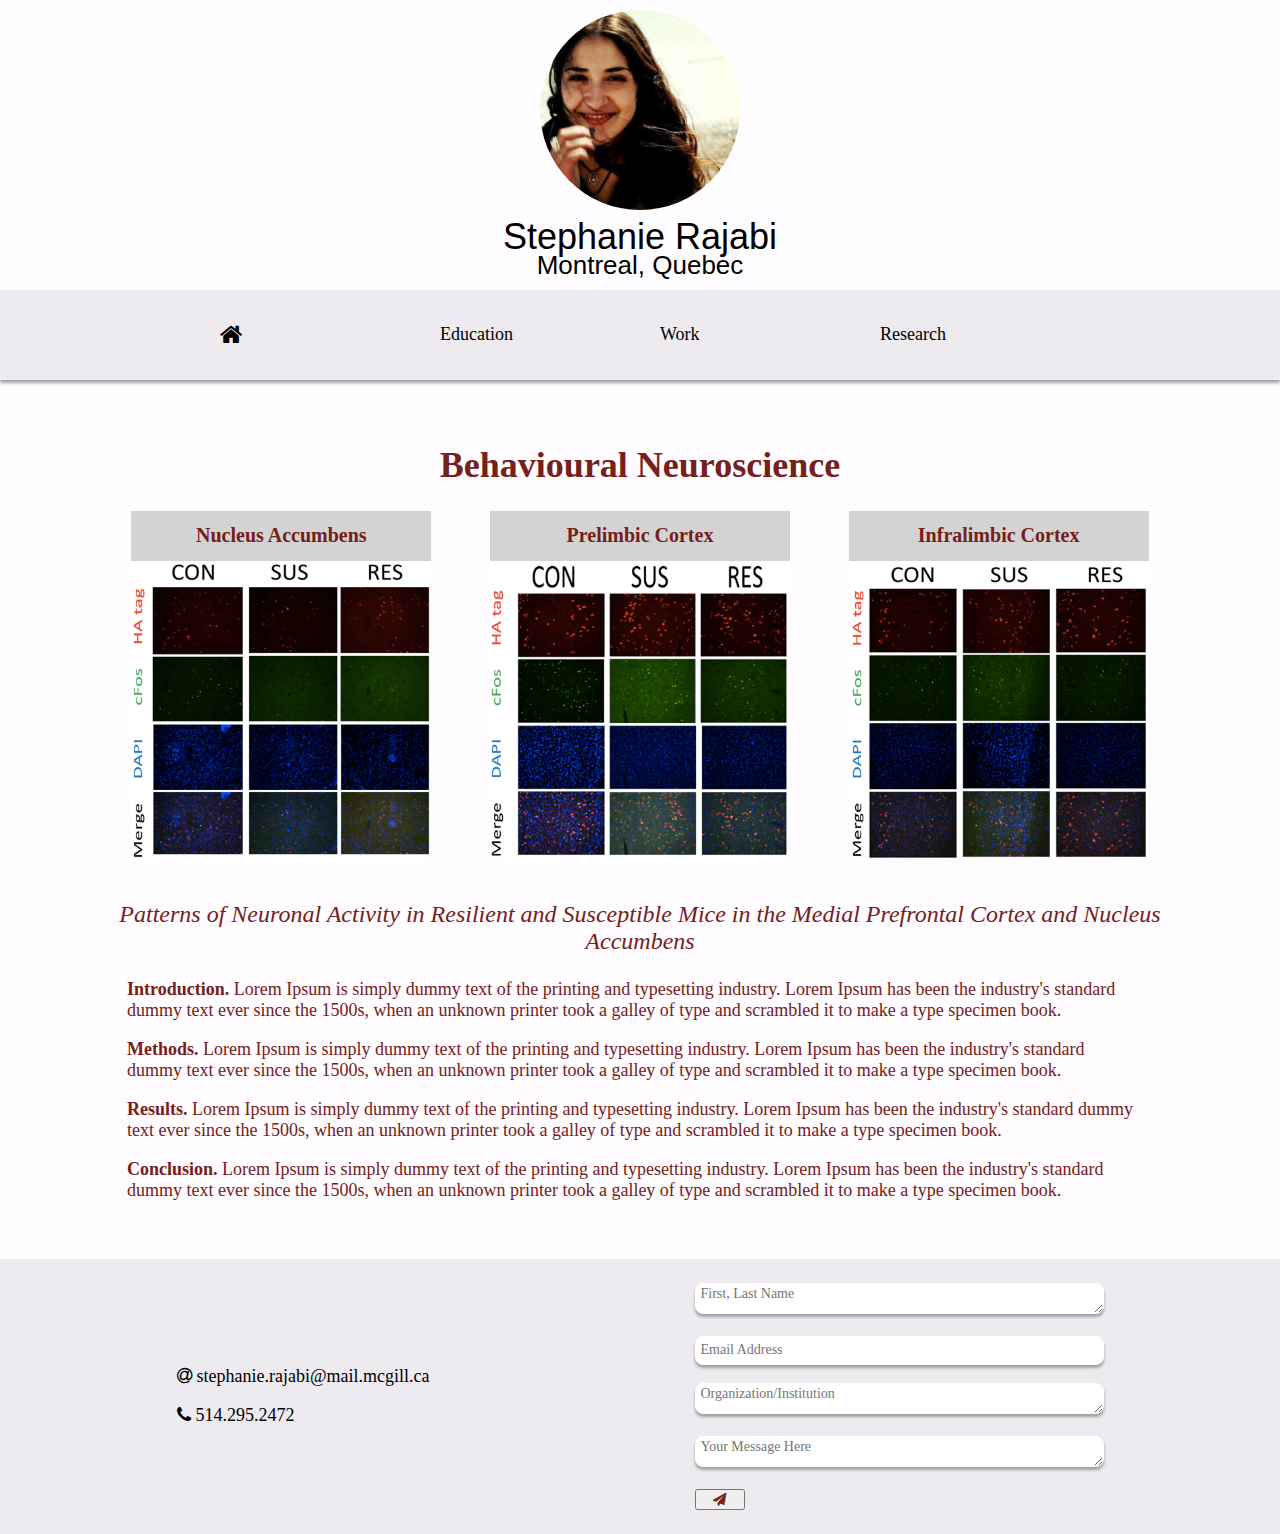
==== behaviouralneuro.html @ 5ffd1d7e "first commit" ====
<!DOCTYPE html>
<html lang="en">

<head>
  <title>Behavioural Neuroscience Research</title>

  <meta charset="utf-8">
	<meta name="author" content="Stephanie Rajabi">
	<meta name="description" content="Stephanie Rajabi, CV">
	<meta name="keywords" content="Stephanie Rajabi, Cirriculum Vitae, Resume, Work, Research, Education">
  <meta name="viewport" content="width=device-width, initial-scale=1">

  <link rel="stylesheet" type="text/css" href="https://maxcdn.bootstrapcdn.com/font-awesome/4.7.0/css/font-awesome.css">
  <link href="./css/style.css" type="text/css" rel="stylesheet">
</head>

<body>

  <header>
    <div class="profile-picture">
    <img src="images/profile-pic.jpg">
  </div>

  <div class="header-info">
    <h1>Stephanie Rajabi</h1>
    <h2>Montreal, Quebec</h2>
  </div>

    <nav id="navmenu">
      <ul>
        <li><a href="index.html"><i class="fa fa-home fa-lg"></i></a></li>
        <li><a href="education.html">Education</a></li>
        <li><a href="work.html">Work</a></li>
        <li><a href="research.html">Research</a>
          <ul class="submenu">
            <li><a href="behaviouralneuro.html"><strong>Behavioural Neuroscience</strong></a></li>
            <li><a href="clinicalpsych.html">Clinical Psychology</a></li>
          </ul>
        </li>
      </ul>
    </nav>
  </header>

  <main class="neuro-content">
    <h1>Behavioural Neuroscience</h1>

    <article class="neuro-images">
      <div class="nac">
        <div class="brain-region">Nucleus Accumbens</div>
        <img width="300" height="300"  alt="nucleus accumbens"src="images/nac.png">
      </div>

      <div class="pfc">
        <div class="brain-region">Prelimbic Cortex</div>
        <img width="300" height="300" alt="prelimbic cortex" src="images/pfc.png">
      </div>

      <div class="ifc">
        <div class="brain-region">Infralimbic Cortex</div>
        <img width="300" height="300" alt="infralimbic cortex" src="images/ifc.png">
      </div>
    </article>

  <br>

  <article class="neuro-description">
    <p class="neuro-thesis"><em>Patterns of Neuronal Activity in Resilient and Susceptible Mice in the Medial Prefrontal Cortex and Nucleus Accumbens</em></p>

    <p class="neuro-info"><strong>Introduction.</strong> Lorem Ipsum is simply dummy text of the printing and typesetting industry. Lorem Ipsum has been the industry's standard dummy text ever since the 1500s, when an unknown printer took a galley of type and scrambled it to make a type specimen book.</p>

    <p class="neuro-info"><strong>Methods.</strong> Lorem Ipsum is simply dummy text of the printing and typesetting industry. Lorem Ipsum has been the industry's standard dummy text ever since the 1500s, when an unknown printer took a galley of type and scrambled it to make a type specimen book.</p>

    <p class="neuro-info"><strong>Results.</strong> Lorem Ipsum is simply dummy text of the printing and typesetting industry. Lorem Ipsum has been the industry's standard dummy text ever since the 1500s, when an unknown printer took a galley of type and scrambled it to make a type specimen book.</p>

    <p class="neuro-info"><strong>Conclusion. </strong> Lorem Ipsum is simply dummy text of the printing and typesetting industry. Lorem Ipsum has been the industry's standard dummy text ever since the 1500s, when an unknown printer took a galley of type and scrambled it to make a type specimen book.</p>
  </article>
</main>

  <footer>
    <article class="contact-info">
      <p><i class="fa fa-at"></i>stephanie.rajabi@mail.mcgill.ca</p>
      <p><i class="fa fa-phone"></i>514.295.2472</p>
    </article>

    <article class="contact-form">
      <form method="POST" action="https://formspree.io/sales@hrssci.com">
        <textarea name="name" placeholder="First, Last Name" required></textarea><br><br>
        <input type="email" name="email" placeholder="Email Address"><br><br>
        <textarea name="organization/institution" placeholder="Organization/Institution" required></textarea><br><br>
        <textarea name="message" placeholder="Your Message Here" required></textarea><br><br>

        <button type="submit"><i class="fa fa-paper-plane"></i></button>
      </form>
    </article>
  </footer>

</body>

</html>
---- css/style.css ----
/*Universal Styles*/

body {
  margin: 0;
  padding: 0;
  background-color: #FFFCFF;
}

/*Header*/

header h1 {
  font-size: 36px;
  font-weight: 400;
}

header h2 {
  font-size: 26px;
  font-weight: 400;
}

.header-info {
  line-height: 5px;
  text-align: center;
  font-family: Arial
}

header img {
  border-radius: 50%;
  margin-top: 10px;
}

.profile-picture {
  display: flex;
  justify-content: center;
}

/*Navigation Menu*/

#navmenu {
  height: 90px;
  display: flex;
  justify-content: center;
  align-items: center;
  font-family: Garamond;
  font-size: 18px;
  background-color: #EDEBF0;
  box-shadow: 0px 3px 3px #A1A0A3;
}

#navmenu li {
  display: inline;
  position: relative;
  width: 220px;
  float: left;
}

#navmenu li a {
  text-decoration: none;
  display: block;
  color: black;
}

.submenu li a {
  margin-top: 5px;
  display: block;
  height: 20px;
}

#navmenu li a:hover {
  color: #75201A;
}

#navmenu .submenu {
  display: none;
  position: absolute;
}

#navmenu .submenu li {
  background-color: rgba(77, 55, 55, 0.2);
  padding: 5px;
}

#navmenu li:hover .submenu {
  display: block;
}

/*Home Page*/

.home-content {
  font-family: Garamond;
  font-size: 18px;
  color: #75201A;
  margin: 44px 78px;
  padding: 12px 24px;
  float: left;
  display: flex;
  justify-content: space-around;
}

.home-content p {
  line-height: 1.5;
}

.about-me,
  .experience,
    .interests {
  margin-bottom: 15px;
  margin-right: 25px;
  padding: 12px 24px;
  width: 33%;
  text-align: justify;
}

/*Education Page*/

.education-content {
  font-family: Garamond;
  font-size: 18px;
  color: #75201A;
  margin: 24px 58px;
  padding: 12px 24px;
  width: 85%;
}

.education-content h1 {
  margin-bottom: 35px;
  text-align: center;
}

.education-content p {
  line-height: 1.5;
}

.ma-description,
  .theses,
    .ubc-description {
  margin-left: 20px;
}

/*Work Page*/

.work-content {
  font-family: Garamond;
  font-size: 18px;
  color: #75201A;
  margin: 28px 78px;
  padding: 12px 24px;
}

.work-content h1 {
  margin-bottom: 25px;
  text-align: center;
}

.job-casc,
  .job-rsvp {
  display: flex;
  padding-left: 75px;
  margin-top: 25px;
}

.casc-title,
  .rsvp-title {
    width: 45%;
  }

.casc-description,
  .rsvp-description {
  width: 40%;
  margin-left: 75px;
}

.casc-description li,
  .rsvp-description li {
  line-height: 1.7;
}

/*Research Page*/

.research-content {
  font-family: Garamond;
  font-size: 18px;
  color: #75201A;
  margin: 68px 78px;
  padding: 12px 24px;
  display: flex;
  justify-content: space-around;
}

.box-one,
  .box-two {
  width: 40%;
  height: 500px;
  background-color: rgba(45, 41, 41, 0.3);
}

.neuro-click,
  .clinicalpsych-click {
  background-color: #EDEBF0;
  height: 75px;
  width: 100%;
  font-size: 26px;
  font-weight: 600;
  display: flex;
  align-items: center;
  justify-content: center;
}

.neuro-click:hover,
  .clinicalpsych-click:hover {
  background-color: #75201A;
  color: #EDEBF0;
  transition: background-color 200ms ease-in-out 50ms;
}

.neuro-click a,
  .clinicalpsych-click a {
    text-decoration: none;
    color: #75201A;
  }

.neuro-title,
  .clinicalpsych-title {
  margin-top: 95px;
  font-size: 24px;
  text-align: center;
  padding: 12px 24px;
  line-height: 1.7;
}

.box-two p,
  .box-one p {
  text-align: center;
  font-size: 20px;
}


/*Neurobiology Page*/

.neuro-content {
  font-family: Garamond;
  font-size: 18px;
  color: #75201A;
  margin: 28px 78px;
  padding: 12px 24px;
}

.neuro-content h1 {
  text-align: center;
  margin-bottom: 25px;
}

.neuro-images {
  display: flex;
  justify-content: space-around;
  margin-bottom: 35px;
}

.nac,
  .pfc,
    .ifc {
  background-color: lightgray;
  width: 300px;
  height: 300px;
  margin-bottom: 10px;
}

.brain-region {
  height: 50px;
  width: 100%;
  display: flex;
  justify-content: center;
  align-items: center;
  font-weight: 600;
  font-size: 20px;
}

.brain-region:hover {
  background-color: #75201A;
  color: #EDEBF0;
  transition: background-color 200ms ease-in-out 50ms;
}

.neuro-thesis {
  font-size: 24px;
  text-align: center;
}

.neuro-info {
  margin-left: 25px;
  margin-right: 35px;
}

/*Clinical Psychology Page*/

.clinicalpsych-content {
  font-family: Garamond;
  font-size: 18px;
  color: #75201A;
  margin: 28px 78px;
  padding: 12px 24px;
}

.clinicalpsych-content h1 {
  text-align: center;
}

.coding-manual {
  width: 300px;
  height: 300px;
  background-color: #EDEBF0;
  color: #75201A;
  float: right;
  padding: 12px 24px;
  margin-right: 35px;
  position: relative;
  top: 80px;
}

.coding-title {
  text-align: center;
  font-size: 20px;
  margin-top: 35px;
  margin-bottom: 55px;
}

.coding-authors {
  text-align: center;
}

.clinicalpsych-description {
  width: 800px;
  position: relative;
  bottom: 45px;
}

/*Footer*/

footer {
  display: flex;
  justify-content: space-around;
  align-items: center;
  background-color: #EDEBF0;
  padding: 24px 44px;
}

footer textarea,
          input {
  width: 400px;
  height: 25px;
  font-family: Garamond;
  font-size: 14px;
  border: 1px solid white;
  border-radius: 8px;
  padding-left: 5px;
  color: #75201A;
  box-shadow: 0px 3px 3px #A1A0A3;
}

button {
  width: 50px;
  color: #75201A;
}

button:hover {
  background-color: #75201A;
  color: #EDEBF0;
  border-radius: 5px;
  transition: background-color 200ms ease-in-out 50ms;

}

.contact-info {
  font-family: Garamond;
  font-size: 18px;
}

.contact-info i {
  margin-right: 5px;
}

/*Media Queries*/

@media screen and (max-width: 400px) {
  .about-me,
    .experience,
      .interests {
        width: 100%;
      }
}
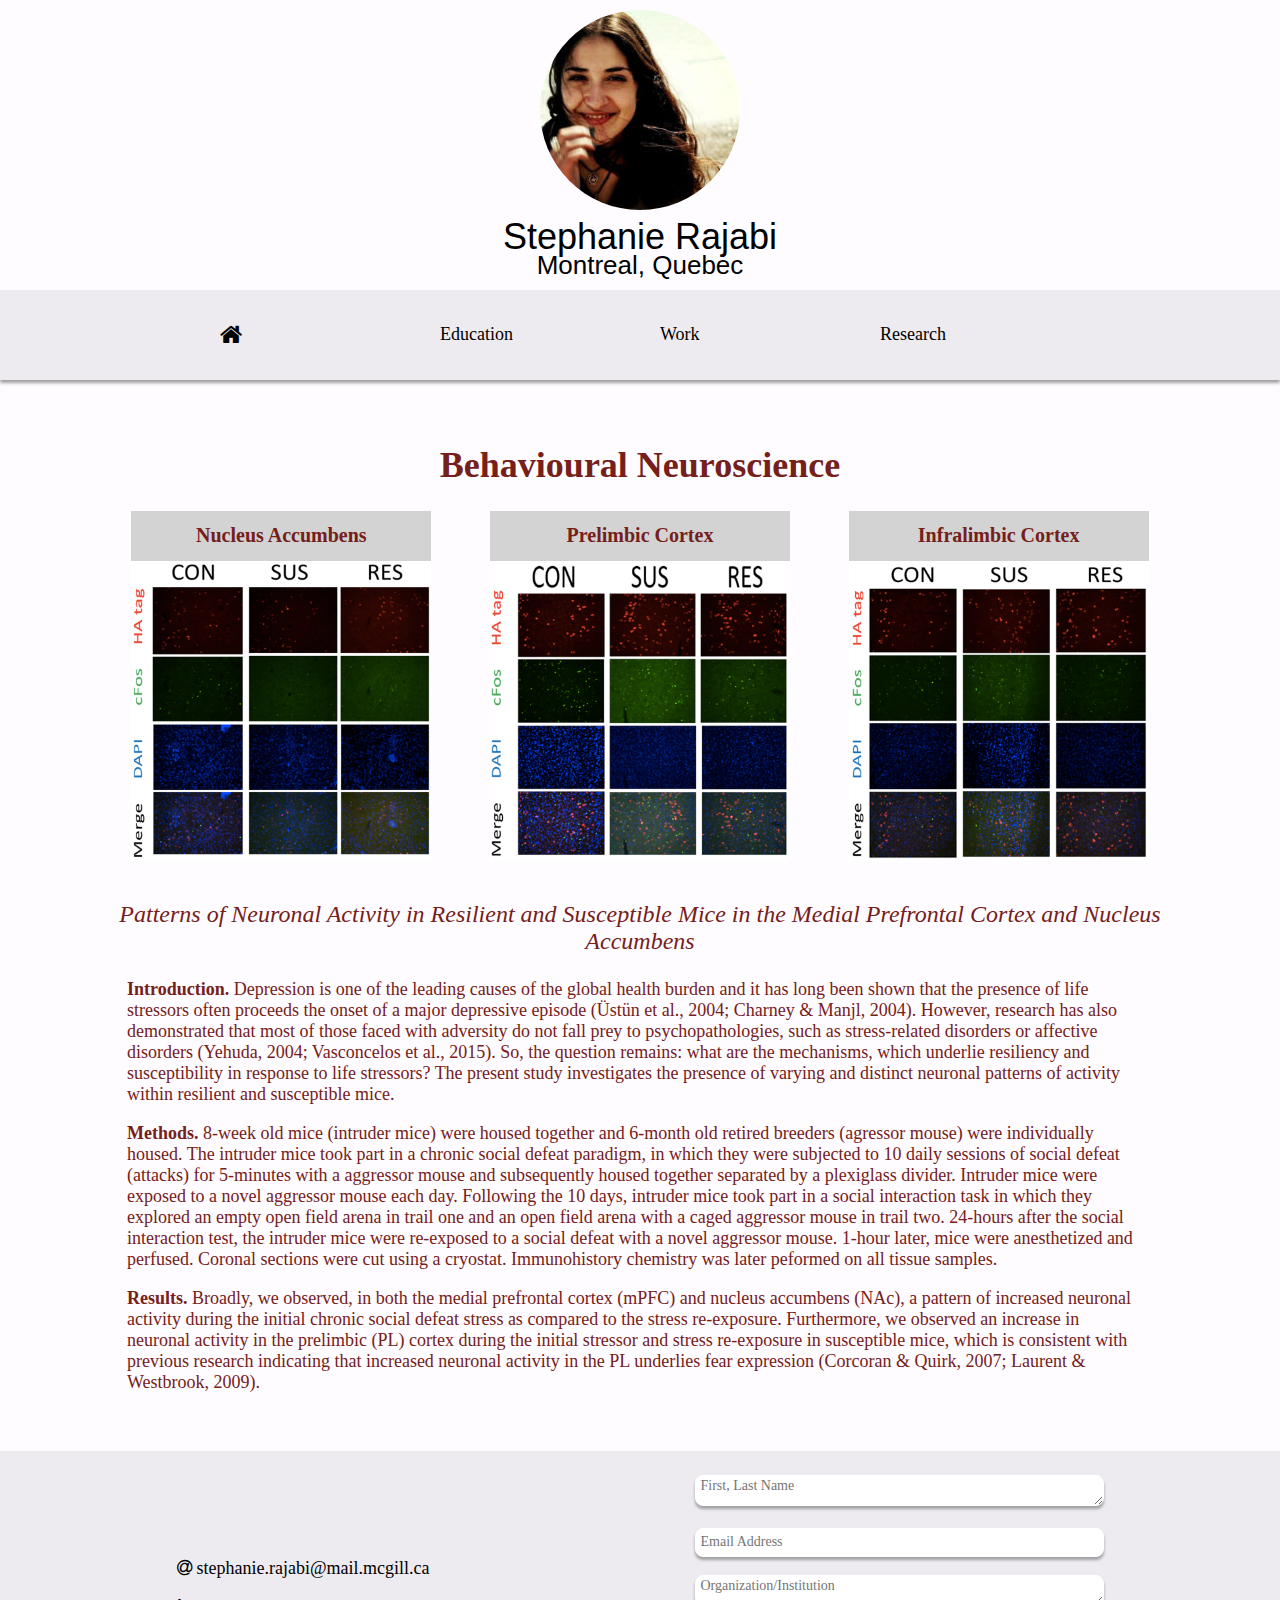
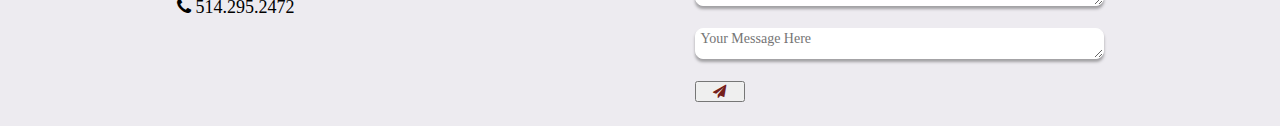
==== commit 475739a9: "add content for research sub pages" ====
--- a/behaviouralneuro.html
+++ b/behaviouralneuro.html
@@ -66,13 +66,12 @@
   <article class="neuro-description">
     <p class="neuro-thesis"><em>Patterns of Neuronal Activity in Resilient and Susceptible Mice in the Medial Prefrontal Cortex and Nucleus Accumbens</em></p>
 
-    <p class="neuro-info"><strong>Introduction.</strong> Lorem Ipsum is simply dummy text of the printing and typesetting industry. Lorem Ipsum has been the industry's standard dummy text ever since the 1500s, when an unknown printer took a galley of type and scrambled it to make a type specimen book.</p>
+    <p class="neuro-info"><strong>Introduction.</strong> Depression is one of the leading causes of the global health burden and it has long been shown that the presence of life stressors often proceeds the onset of a major depressive episode (Üstün et al., 2004; Charney & Manjl, 2004). However, research has also demonstrated that most of those faced with adversity do not fall prey to psychopathologies, such as stress-related disorders or affective disorders (Yehuda, 2004; Vasconcelos et al., 2015). So, the question remains: what are the mechanisms, which underlie resiliency and susceptibility in response to life stressors? The present study investigates the presence of varying and distinct neuronal patterns of activity within resilient and susceptible mice.</p>
 
-    <p class="neuro-info"><strong>Methods.</strong> Lorem Ipsum is simply dummy text of the printing and typesetting industry. Lorem Ipsum has been the industry's standard dummy text ever since the 1500s, when an unknown printer took a galley of type and scrambled it to make a type specimen book.</p>
+    <p class="neuro-info"><strong>Methods.</strong> 8-week old mice (intruder mice) were housed together and 6-month old retired breeders (agressor mouse) were individually housed. The intruder mice took part in a chronic social defeat paradigm, in which they were subjected to 10 daily sessions of social defeat (attacks) for 5-minutes with a aggressor mouse and subsequently housed together separated by a plexiglass divider. Intruder mice were exposed to a novel aggressor mouse each day. Following the 10 days, intruder mice took part in a social interaction task in which they explored an empty open field arena in trail one and an open field arena with a caged aggressor mouse in trail two. 24-hours after the social interaction test, the intruder mice were re-exposed to a social defeat with a novel aggressor mouse. 1-hour later, mice were anesthetized and perfused. Coronal sections were cut using a cryostat. Immunohistory chemistry was later peformed on all tissue samples.</p>
 
-    <p class="neuro-info"><strong>Results.</strong> Lorem Ipsum is simply dummy text of the printing and typesetting industry. Lorem Ipsum has been the industry's standard dummy text ever since the 1500s, when an unknown printer took a galley of type and scrambled it to make a type specimen book.</p>
+    <p class="neuro-info"><strong>Results.</strong> Broadly, we observed, in both the medial prefrontal cortex (mPFC) and nucleus accumbens (NAc), a pattern of increased neuronal activity during the initial chronic social defeat stress as compared to the stress re-exposure. Furthermore, we observed an increase in neuronal activity in the prelimbic (PL) cortex during the initial stressor and stress re-exposure in susceptible mice, which is consistent with previous research indicating that increased neuronal activity in the PL underlies fear expression (Corcoran & Quirk, 2007; Laurent & Westbrook, 2009).</p>
 
-    <p class="neuro-info"><strong>Conclusion. </strong> Lorem Ipsum is simply dummy text of the printing and typesetting industry. Lorem Ipsum has been the industry's standard dummy text ever since the 1500s, when an unknown printer took a galley of type and scrambled it to make a type specimen book.</p>
   </article>
 </main>
 
--- a/css/style.css
+++ b/css/style.css
@@ -381,10 +381,8 @@
 
 /*Media Queries*/
 
-@media screen and (max-width: 400px) {
-  .about-me,
-    .experience,
-      .interests {
+@media screen and (max-width: 480px) and (orientation: portrait) {
+  .about-me {
         width: 100%;
       }
 }
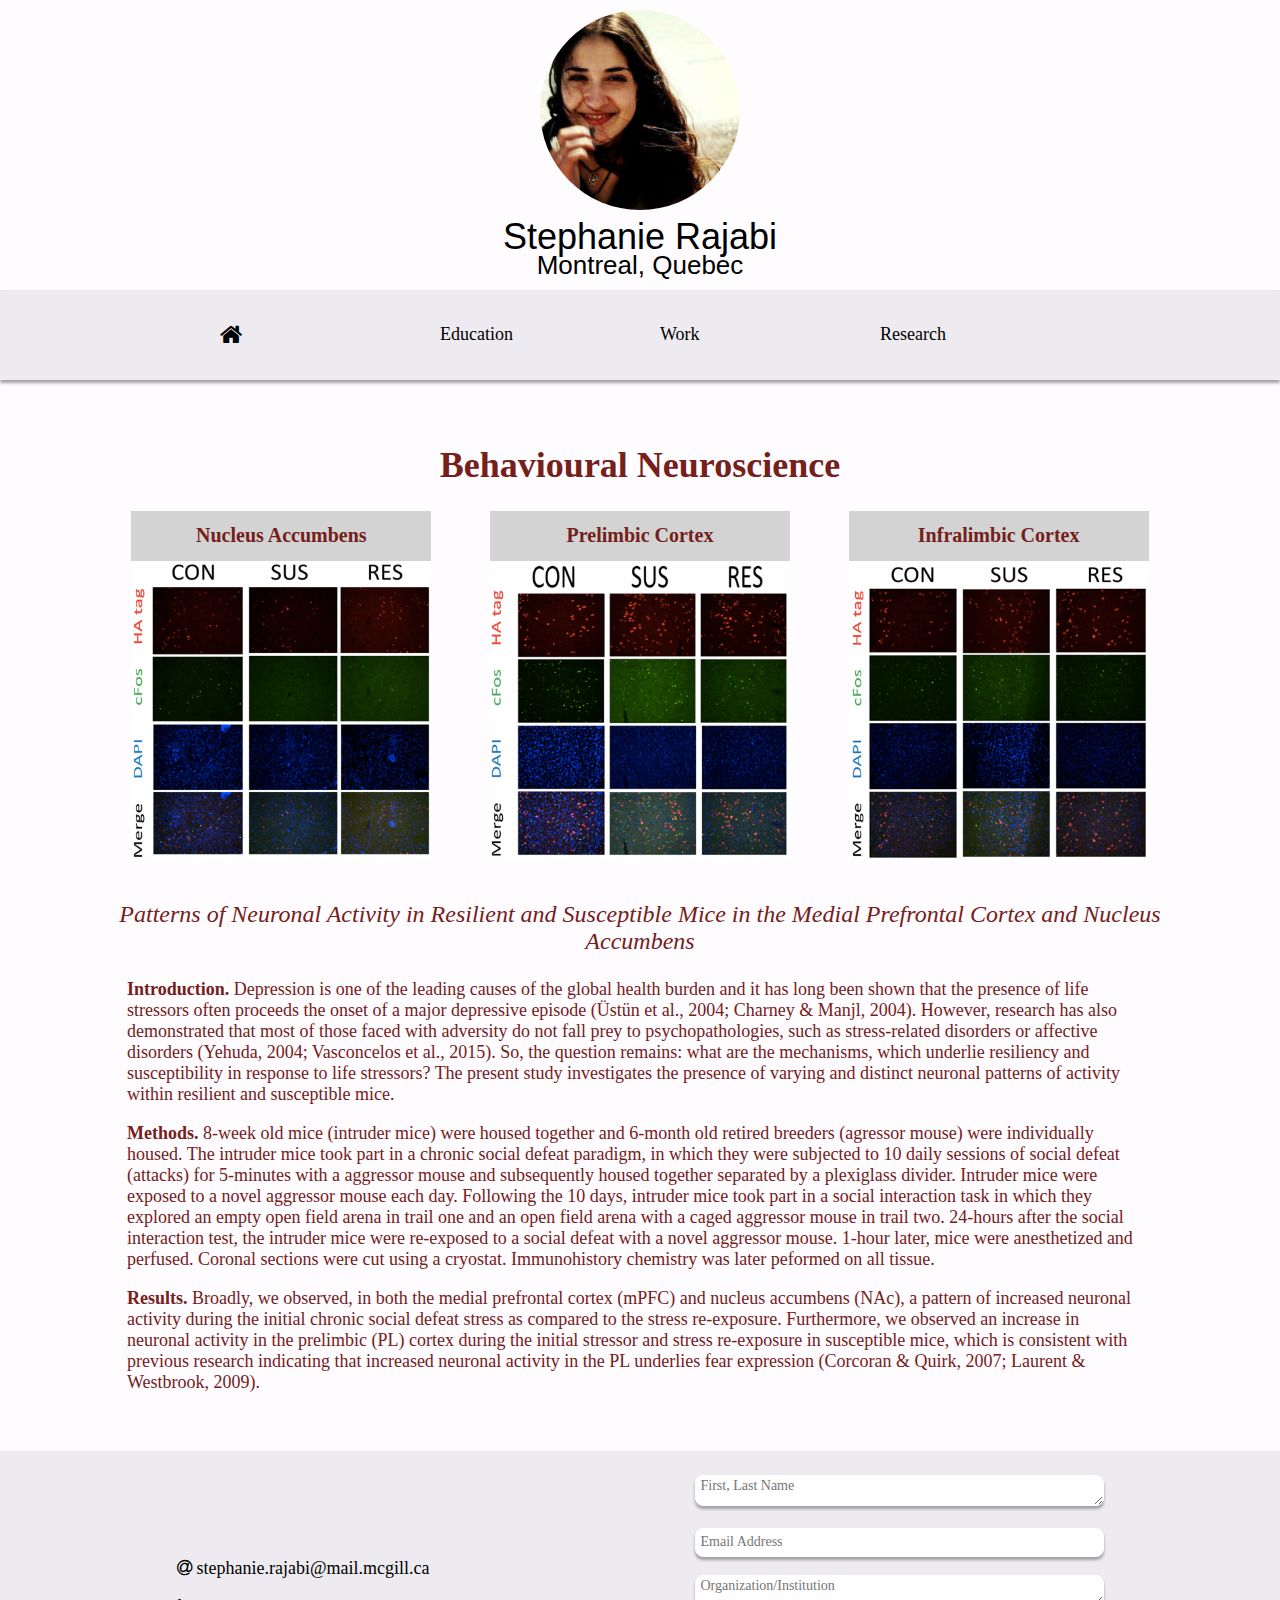
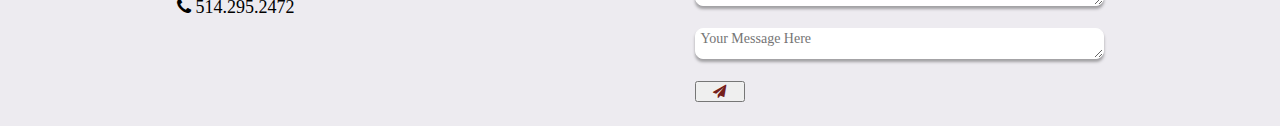
==== commit 620e036e: "edits of page content" ====
--- a/behaviouralneuro.html
+++ b/behaviouralneuro.html
@@ -47,7 +47,7 @@
     <article class="neuro-images">
       <div class="nac">
         <div class="brain-region">Nucleus Accumbens</div>
-        <img width="300" height="300"  alt="nucleus accumbens"src="images/nac.png">
+        <img width="300" height="300"  alt="nucleus accumbens" src="images/nac.png">
       </div>
 
       <div class="pfc">
@@ -68,7 +68,7 @@
 
     <p class="neuro-info"><strong>Introduction.</strong> Depression is one of the leading causes of the global health burden and it has long been shown that the presence of life stressors often proceeds the onset of a major depressive episode (Üstün et al., 2004; Charney & Manjl, 2004). However, research has also demonstrated that most of those faced with adversity do not fall prey to psychopathologies, such as stress-related disorders or affective disorders (Yehuda, 2004; Vasconcelos et al., 2015). So, the question remains: what are the mechanisms, which underlie resiliency and susceptibility in response to life stressors? The present study investigates the presence of varying and distinct neuronal patterns of activity within resilient and susceptible mice.</p>
 
-    <p class="neuro-info"><strong>Methods.</strong> 8-week old mice (intruder mice) were housed together and 6-month old retired breeders (agressor mouse) were individually housed. The intruder mice took part in a chronic social defeat paradigm, in which they were subjected to 10 daily sessions of social defeat (attacks) for 5-minutes with a aggressor mouse and subsequently housed together separated by a plexiglass divider. Intruder mice were exposed to a novel aggressor mouse each day. Following the 10 days, intruder mice took part in a social interaction task in which they explored an empty open field arena in trail one and an open field arena with a caged aggressor mouse in trail two. 24-hours after the social interaction test, the intruder mice were re-exposed to a social defeat with a novel aggressor mouse. 1-hour later, mice were anesthetized and perfused. Coronal sections were cut using a cryostat. Immunohistory chemistry was later peformed on all tissue samples.</p>
+    <p class="neuro-info"><strong>Methods.</strong> 8-week old mice (intruder mice) were housed together and 6-month old retired breeders (agressor mouse) were individually housed. The intruder mice took part in a chronic social defeat paradigm, in which they were subjected to 10 daily sessions of social defeat (attacks) for 5-minutes with a aggressor mouse and subsequently housed together separated by a plexiglass divider. Intruder mice were exposed to a novel aggressor mouse each day. Following the 10 days, intruder mice took part in a social interaction task in which they explored an empty open field arena in trail one and an open field arena with a caged aggressor mouse in trail two. 24-hours after the social interaction test, the intruder mice were re-exposed to a social defeat with a novel aggressor mouse. 1-hour later, mice were anesthetized and perfused. Coronal sections were cut using a cryostat. Immunohistory chemistry was later peformed on all tissue.</p>
 
     <p class="neuro-info"><strong>Results.</strong> Broadly, we observed, in both the medial prefrontal cortex (mPFC) and nucleus accumbens (NAc), a pattern of increased neuronal activity during the initial chronic social defeat stress as compared to the stress re-exposure. Furthermore, we observed an increase in neuronal activity in the prelimbic (PL) cortex during the initial stressor and stress re-exposure in susceptible mice, which is consistent with previous research indicating that increased neuronal activity in the PL underlies fear expression (Corcoran & Quirk, 2007; Laurent & Westbrook, 2009).</p>
 
--- a/css/style.css
+++ b/css/style.css
@@ -8,6 +8,11 @@
 
 /*Header*/
 
+header img {
+  border-radius: 50%;
+  margin-top: 10px;
+}
+
 header h1 {
   font-size: 36px;
   font-weight: 400;
@@ -21,12 +26,7 @@
 .header-info {
   line-height: 5px;
   text-align: center;
-  font-family: Arial
-}
-
-header img {
-  border-radius: 50%;
-  margin-top: 10px;
+  font-family: Arial;
 }
 
 .profile-picture {
@@ -60,26 +60,26 @@
   color: black;
 }
 
+#navmenu li a:hover {
+  color: #75201A;
+}
+
+#navmenu .submenu {
+  display: none;
+  position: absolute;
+}
+
+#navmenu .submenu li {
+  background-color: rgba(77, 55, 55, 0.2);
+  padding: 5px;
+}
+
 .submenu li a {
   margin-top: 5px;
   display: block;
   height: 20px;
 }
 
-#navmenu li a:hover {
-  color: #75201A;
-}
-
-#navmenu .submenu {
-  display: none;
-  position: absolute;
-}
-
-#navmenu .submenu li {
-  background-color: rgba(77, 55, 55, 0.2);
-  padding: 5px;
-}
-
 #navmenu li:hover .submenu {
   display: block;
 }
@@ -93,22 +93,20 @@
   margin: 44px 78px;
   padding: 12px 24px;
   float: left;
-  display: flex;
-  justify-content: space-around;
 }
 
 .home-content p {
   line-height: 1.5;
 }
 
-.about-me,
-  .experience,
-    .interests {
+.column {
   margin-bottom: 15px;
   margin-right: 25px;
   padding: 12px 24px;
-  width: 33%;
-  text-align: justify;
+  width: 320px;
+  text-align: justify;
+  float: right;
+  clear: left;
 }
 
 /*Education Page*/
@@ -154,9 +152,8 @@
 
 .job-casc,
   .job-rsvp {
-  display: flex;
   padding-left: 75px;
-  margin-top: 25px;
+  margin-top: 20px;
 }
 
 .casc-title,
@@ -194,8 +191,14 @@
   background-color: rgba(45, 41, 41, 0.3);
 }
 
-.neuro-click,
-  .clinicalpsych-click {
+.box-one p,
+  .box-two p {
+  text-align: center;
+  font-size: 20px;
+}
+
+.neuro,
+  .clinicalpsych {
   background-color: #EDEBF0;
   height: 75px;
   width: 100%;
@@ -206,21 +209,15 @@
   justify-content: center;
 }
 
-.neuro-click:hover,
-  .clinicalpsych-click:hover {
+.neuro:hover,
+  .clinical:hover {
   background-color: #75201A;
   color: #EDEBF0;
   transition: background-color 200ms ease-in-out 50ms;
 }
 
-.neuro-click a,
-  .clinicalpsych-click a {
-    text-decoration: none;
-    color: #75201A;
-  }
-
 .neuro-title,
-  .clinicalpsych-title {
+  .psych-title {
   margin-top: 95px;
   font-size: 24px;
   text-align: center;
@@ -228,14 +225,8 @@
   line-height: 1.7;
 }
 
-.box-two p,
-  .box-one p {
-  text-align: center;
-  font-size: 20px;
-}
-
-
-/*Neurobiology Page*/
+
+/*Behavioural Neuroscience Page*/
 
 .neuro-content {
   font-family: Garamond;
@@ -334,6 +325,11 @@
   bottom: 45px;
 }
 
+.clinicalpsych-title {
+  text-align: center;
+  font-size: 24px;
+}
+
 /*Footer*/
 
 footer {
@@ -345,7 +341,7 @@
 }
 
 footer textarea,
-          input {
+    input {
   width: 400px;
   height: 25px;
   font-family: Garamond;
@@ -379,10 +375,243 @@
   margin-right: 5px;
 }
 
-/*Media Queries*/
+/*Media Queries - Portrait Mode*/
 
 @media screen and (max-width: 480px) and (orientation: portrait) {
-  .about-me {
-        width: 100%;
-      }
-}
+
+/*NavBar*/
+
+#navmenu li {
+  display: inline;
+  width: 80px;
+  font-size: 14px;
+}
+
+#navmenu .submenu li {
+  width: 80px;
+  font-size: 10px;
+  position: relative;
+  right: 50px;
+  margin-bottom: 5px;
+}
+
+
+/*Home Page*/
+
+.column {
+  width: 290px;
+  text-align: left;
+  margin: 0px;
+  padding: 0px;
+  position: relative;
+  right: 60px;
+  text-align: justify;
+}
+
+/*Education Page*/
+
+.education-content {
+  width: 340px;
+  margin: 0px 5px;
+  padding: 0px 5px;
+  text-align: justify;
+}
+
+/*Work Page*/
+
+.job-casc,
+  .job-rsvp {
+    width: 300px;
+    margin: 0px 0px;
+    padding: 0px 0px;
+    line-height: 1;
+    position: relative;
+    right: 60px;
+  }
+
+.work-content li {
+  line-height: 1.3;
+  margin-left: 0px;
+  margin-bottom: 10px;
+  width: 100%;
+  position: relative;
+  right: 30px;
+}
+
+/*Research Page*/
+
+.box-one,
+  .box-two {
+    height: 350px;
+    width: 200px;
+    margin-left: 15px;
+  }
+
+.neuro,
+  .clinicalpsych {
+    font-size: 18px;
+    text-align: center;
+  }
+
+.box-one p,
+  .box-two p {
+    font-size: 14px;
+  }
+
+.psych-title,
+  .neuro-title {
+    font-size: 14px;
+    line-height: 1;
+    margin-top: 0;
+    text-align: center;
+  }
+
+/*Behavioural Neuro Page*/
+
+.neuro-images {
+  display: none;
+}
+
+.neuro-info {
+  width: 250px;
+  margin: 10px 0px;
+  padding: 0px 0px;
+  position: relative;
+  right: 40px;
+  text-align: justify;
+}
+
+.neuro-thesis {
+  font-size: 24px;
+  margin-top: 0;
+}
+
+/*Clinical Psych Page*/
+
+.coding-manual {
+  display: none;
+}
+
+.clinicalpsych-description {
+  width: 250px;
+  position: relative;
+  right: 40px;
+  text-align: justify;
+}
+
+.clinicalpsych-title {
+  margin-top: 10px;
+  font-size: 20px;
+}
+
+/*Footer*/
+
+.contact-form {
+  display: none;
+}
+
+}
+
+/*Media Queries - Landscape Mode*/
+
+@media screen and (max-width: 670px) and (orientation: landscape) {
+
+/*Nav Bar*/
+
+#navmenu li {
+  display: inline;
+  width: 100px;
+  font-size: 14px;
+}
+
+#navmenu .submenu li {
+  width: 170px;
+}
+
+/*Education Page*/
+
+.education-content {
+  text-align: justify;
+  margin-left: 0px;
+}
+
+/*Work Page*/
+
+.work-content {
+  text-align: justify;
+  margin-left: 0px;
+}
+
+/*Research Page*/
+
+.box-one,
+  .box-two {
+    width: 100%;
+    margin-left: 15px;
+}
+
+.neuro,
+  .clinicalpsych {
+    font-size: 20px;
+    text-align: center;
+}
+
+.neuro-title,
+  .psych-title {
+    font-size: 18px;
+    margin-top: 40px;
+}
+
+.box-one p,
+  .box-two p {
+    font-size: 18px;
+}
+
+/*Behavioural Neuro Page*/
+
+.neuro-images img {
+  width: 195px;
+  height: 240px;
+  margin-right: 10px;
+}
+
+.neuro-info {
+  text-align: justify;
+}
+
+/*Clinical Psych Page*/
+
+.clinicalpsych-content {
+  width: 100%;
+}
+
+.coding-manual {
+  display: none;
+}
+
+.clinicalpsych-info {
+  width: 400px;
+  text-align: justify;
+}
+
+.clinicalpsych-title {
+  width: 400px;
+}
+
+/*Footer*/
+
+.contact-info {
+  font-size: 16px;
+}
+
+footer textarea,
+    input {
+      width: 250px;
+    }
+    
+button {
+  background-color: darkgray;
+  border-radius: 5px;
+}
+
+}
